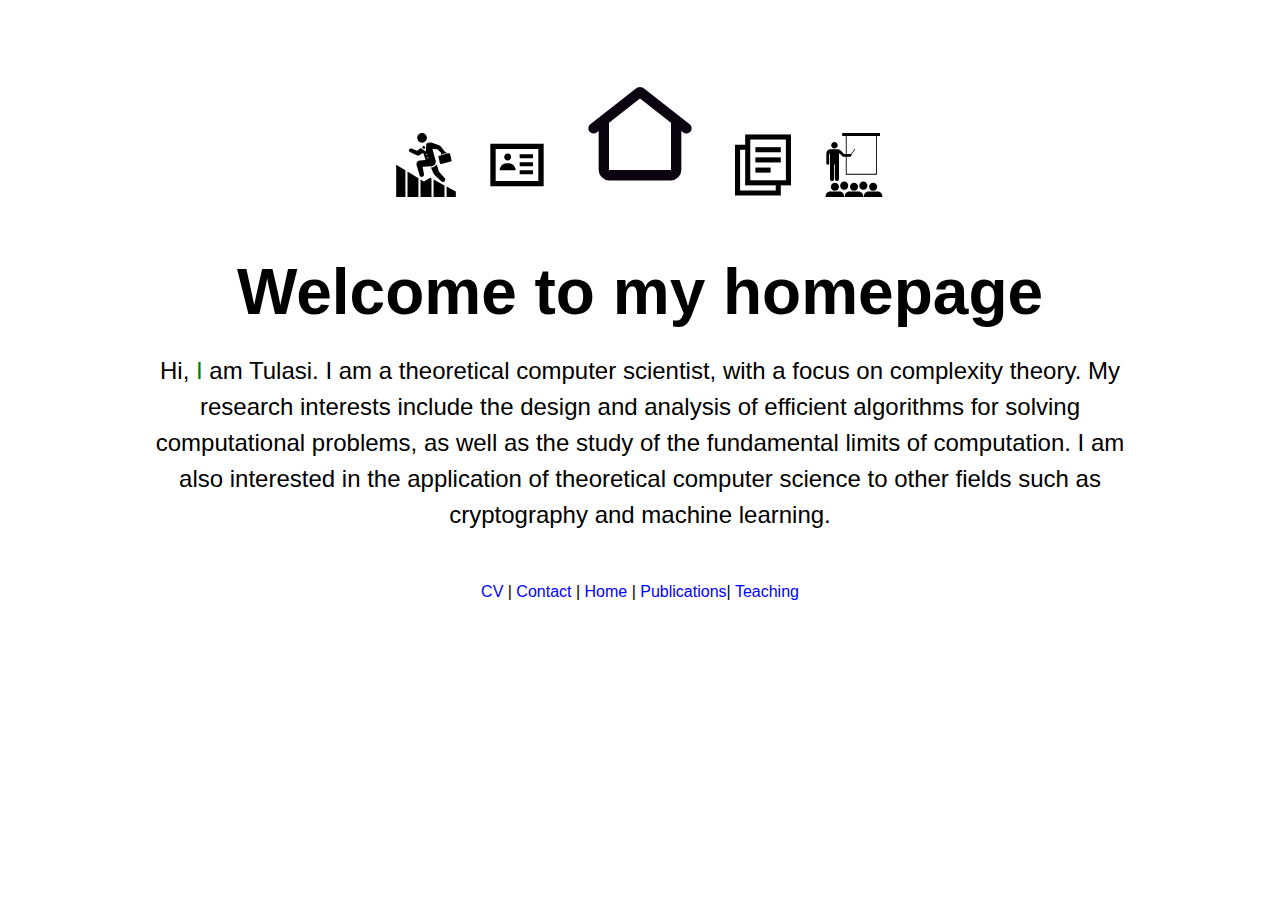
==== index.html @ cc5a71da "cv fix" ====
<!DOCTYPE html>
<html>
  <head>
    <title>Homepage - Theoretical Computer Scientist</title>
    <link href="styles.css" rel="stylesheet" type="text/css">
  </head>
  <body>
    <div class="container">
    
      <a href="https://tulasimohan.github.io/tulasi_cv.pdf">
        <img src="achievement-2-svgrepo-com.svg" class = "icon">
      </a>

      <a href="https://tulasimohan.github.io/contact">
        <img src="contact-details-svgrepo-com.svg" class = "icon">
      </a>

      <a href="https://tulasimohan.github.io/">
        <img src="home-svgrepo-com.svg" class="main_icon">
      </a>

      <a href="https://tulasimohan.github.io/publications">
        <img src="papers-lines-svgrepo-com.svg" class = "icon">
      </a>

      <a href="https://tulasimohan.github.io/teaching">
        <img src="teach-learn-tell-student-svgrepo-com.svg" class = "icon">
      </a>
      <h1> Welcome to my homepage </h1>
      <p>Hi, <span class = "tulasi-pic">I</span> am Tulasi. I am a theoretical computer scientist, with a focus on complexity theory. My research interests include the design and analysis of efficient algorithms for solving computational problems, as well as the study of the fundamental limits of computation. I am also interested in the application of theoretical computer science to other fields such as cryptography and machine learning.</p>
      <nav> 
   
        <a href="tulasi_cv.pdf"> CV </a> |
        <a href="contact.html">Contact</a> |
        <a href="index.html"> Home </a> |
        <a href="publications.html">Publications</a>|
        <a href="teaching.html">Teaching </a> 
      </nav>

      
      
    </div>  
  </body>
</html>
---- styles.css ----
body {
  font-family: Arial, sans-serif;
}
.icon {
  position: sticky;
/*  float: left;*/
  top: 1.2em;
  left: 1.2em;
  width: 4em;
  height: 4em;
  padding: .7em;
}

.main_icon {
  position: sticky;
/*  float: left;*/
  top: 1.6em;
  left: 1.6em;
  width: 7.8em;
  height: 7.8.4em;
  padding: .8em;

}
.tulasi-pic{
  color: green
}
.container {
  width: 80%;
  margin: 0 auto;
  text-align: center;
  padding: 50px 0;
}
h1 {
  font-size: 4em;
  margin-bottom: 20px;
}
p {
  font-size: 1.5em;
  line-height: 1.5;
  margin-bottom: 50px;
}
a {
  color: blue;
  text-decoration: none;
}
a:hover {
  text-decoration: underline;
}
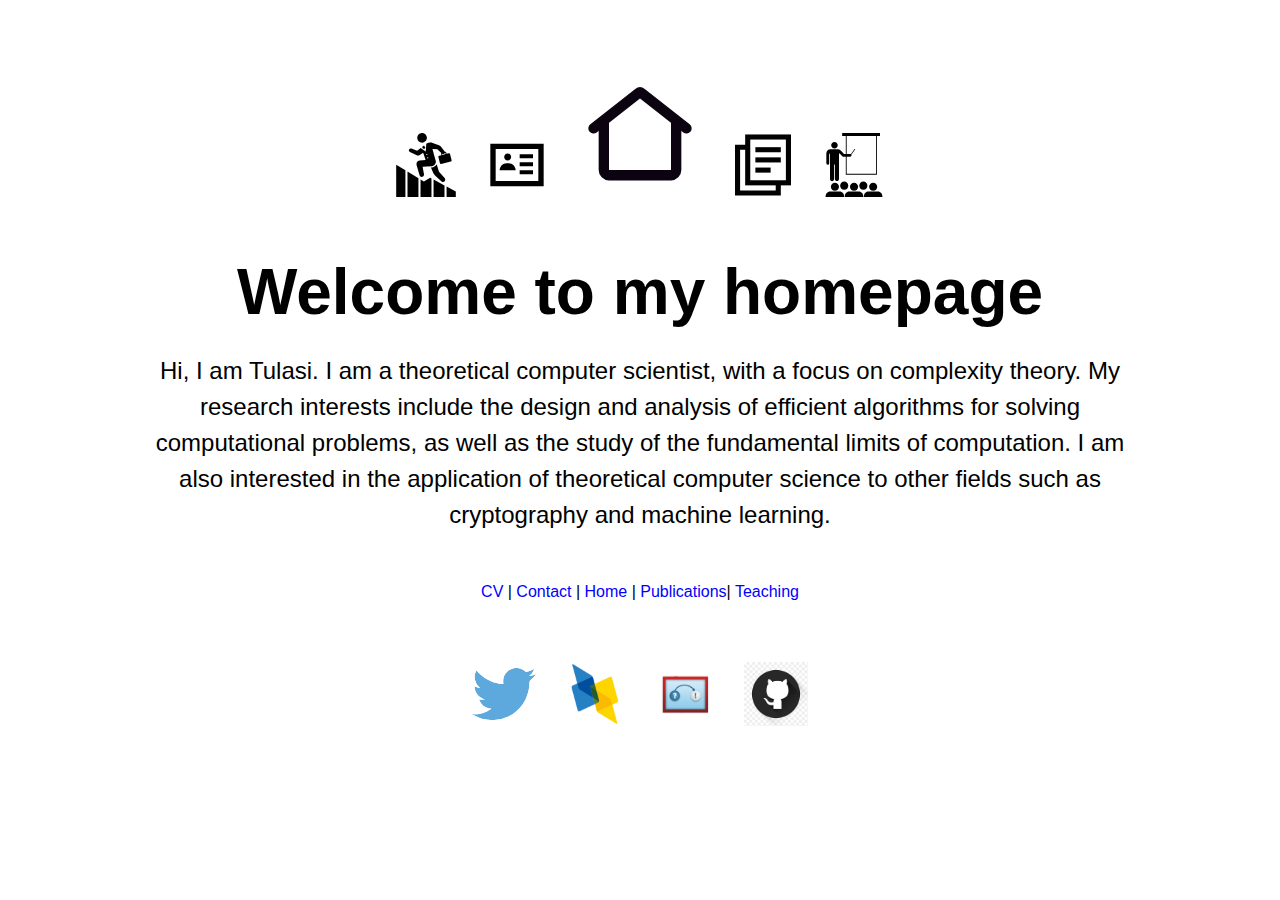
==== commit 038c1c2b: "added social media logos" ====
--- a/index.html
+++ b/index.html
@@ -27,7 +27,7 @@
         <img src="teach-learn-tell-student-svgrepo-com.svg" class = "icon">
       </a>
       <h1> Welcome to my homepage </h1>
-      <p>Hi, <span class = "tulasi-pic">I</span> am Tulasi. I am a theoretical computer scientist, with a focus on complexity theory. My research interests include the design and analysis of efficient algorithms for solving computational problems, as well as the study of the fundamental limits of computation. I am also interested in the application of theoretical computer science to other fields such as cryptography and machine learning.</p>
+      <p>Hi, I am Tulasi. I am a theoretical computer scientist, with a focus on complexity theory. My research interests include the design and analysis of efficient algorithms for solving computational problems, as well as the study of the fundamental limits of computation. I am also interested in the application of theoretical computer science to other fields such as cryptography and machine learning.</p>
       <nav> 
    
         <a href="tulasi_cv.pdf"> CV </a> |
@@ -37,7 +37,21 @@
         <a href="teaching.html">Teaching </a> 
       </nav>
 
-      
+      <div class ="container">
+        <a href="https://twitter.com/tulasimohan">
+          <img src="twitter.svg" class = "icon">
+        </a>
+        <a href="https://dblp.org/pid/231/1775.html">
+            <img src="dblp_logo.png" class = "icon">
+        </a>
+        <a href="https://cstheory.stackexchange.com/users/9155/tulasi">
+            <img src="theoryCSstackexchange.png" class = "icon">
+          </a>
+          <a href="https://github.com/tulasimohan">
+            <img src="githublogo.png" class = "icon">
+          </a>              
+    </div>
+
       
     </div>  
   </body>
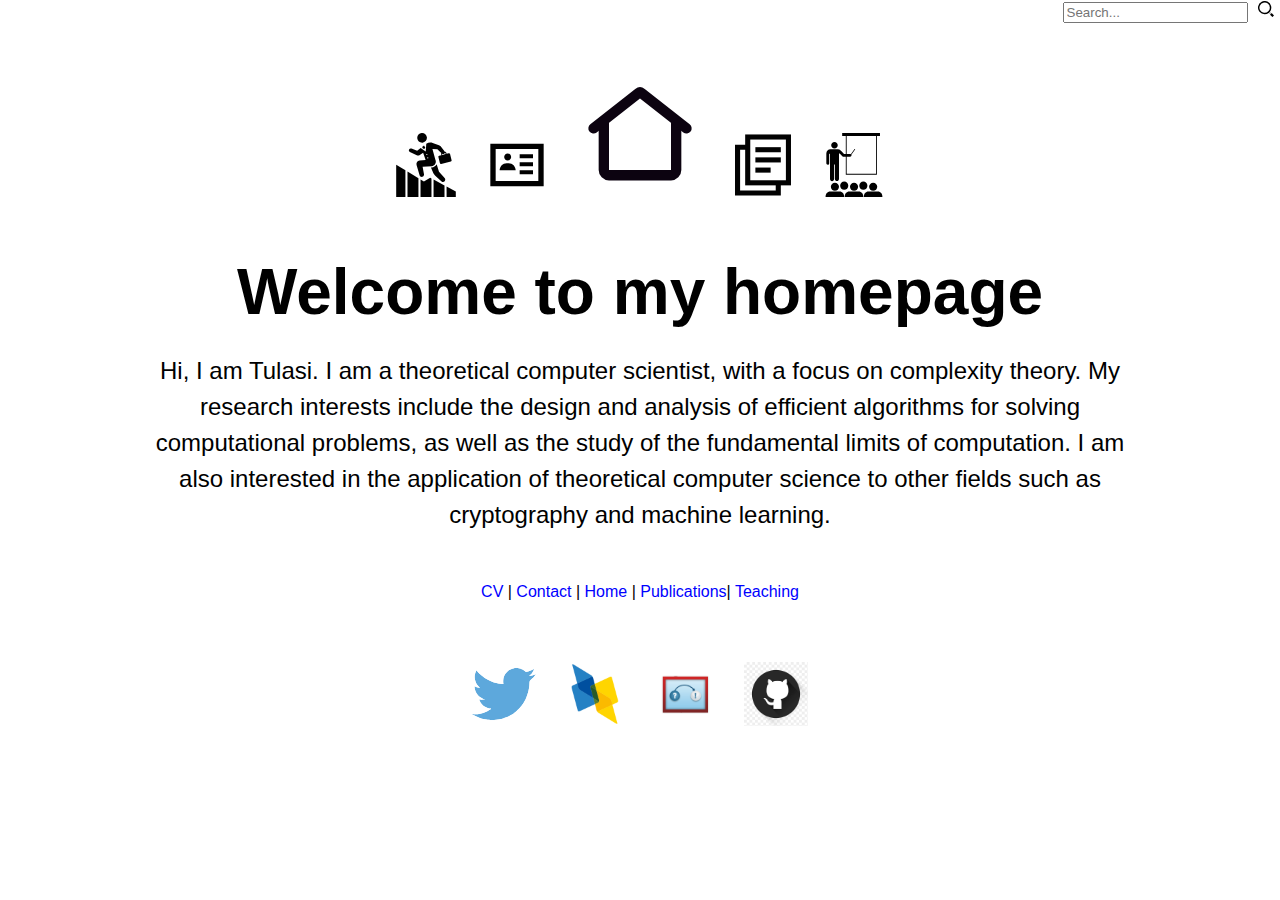
==== commit fa619841: "added search bar" ====
--- a/index.html
+++ b/index.html
@@ -5,6 +5,11 @@
     <link href="styles.css" rel="stylesheet" type="text/css">
   </head>
   <body>
+    <form>
+      <input type="search" id="search-bar" placeholder="Search...">
+      <button type="submit"> <img src="search-svgrepo-com.svg" class = "search_icon"></button>
+    </form>
+    
     <div class="container">
     
       <a href="https://tulasimohan.github.io/tulasi_cv.pdf">
--- a/styles.css
+++ b/styles.css
@@ -1,5 +1,11 @@
 body {
   font-family: Arial, sans-serif;
+}
+form {
+  position: fixed;
+  top: 0;
+  right: 0;
+  z-index: 1;
 }
 .icon {
   position: sticky;
@@ -9,6 +15,16 @@
   width: 4em;
   height: 4em;
   padding: .7em;
+}
+
+.search_icon {
+  position:sticky;
+  float: right;
+  top: 0em;
+  left: 12em;
+  width: 1.2em;
+  height: 1.2em;
+  padding: 0em;
 }
 
 .main_icon {
@@ -46,3 +62,8 @@
 a:hover {
   text-decoration: underline;
 }
+form button{
+  background-color: transparent;
+  color:white;
+  border: none; 
+}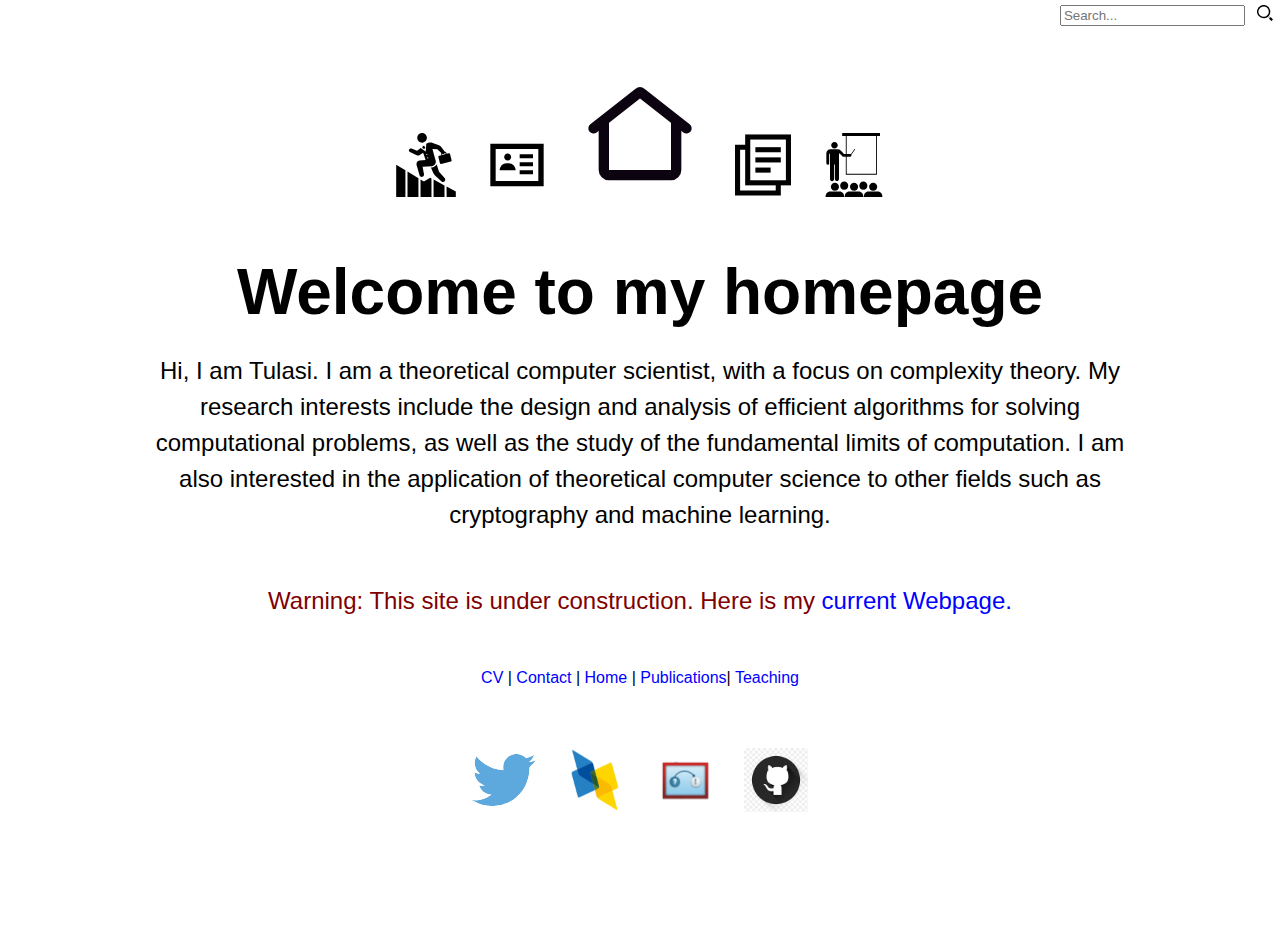
==== commit b2a361a1: "added warning" ====
--- a/index.html
+++ b/index.html
@@ -33,8 +33,8 @@
       </a>
       <h1> Welcome to my homepage </h1>
       <p>Hi, I am Tulasi. I am a theoretical computer scientist, with a focus on complexity theory. My research interests include the design and analysis of efficient algorithms for solving computational problems, as well as the study of the fundamental limits of computation. I am also interested in the application of theoretical computer science to other fields such as cryptography and machine learning.</p>
+      <p style = "color:maroon">Warning: This site is under construction. Here is my <a href= "https://sites.google.com/view/tulasimohanmolli/home"> current Webpage.</a>  </p>
       <nav> 
-   
         <a href="tulasi_cv.pdf"> CV </a> |
         <a href="contact.html">Contact</a> |
         <a href="index.html"> Home </a> |
--- a/styles.css
+++ b/styles.css
@@ -19,12 +19,12 @@
 
 .search_icon {
   position:sticky;
-  float: right;
-  top: 0em;
-  left: 12em;
+/*  float: right;*/
+  top: 3em;
+  right: 0em;
   width: 1.2em;
   height: 1.2em;
-  padding: 0em;
+  padding: .1em;
 }
 
 .main_icon {
@@ -35,7 +35,6 @@
   width: 7.8em;
   height: 7.8.4em;
   padding: .8em;
-
 }
 .tulasi-pic{
   color: green
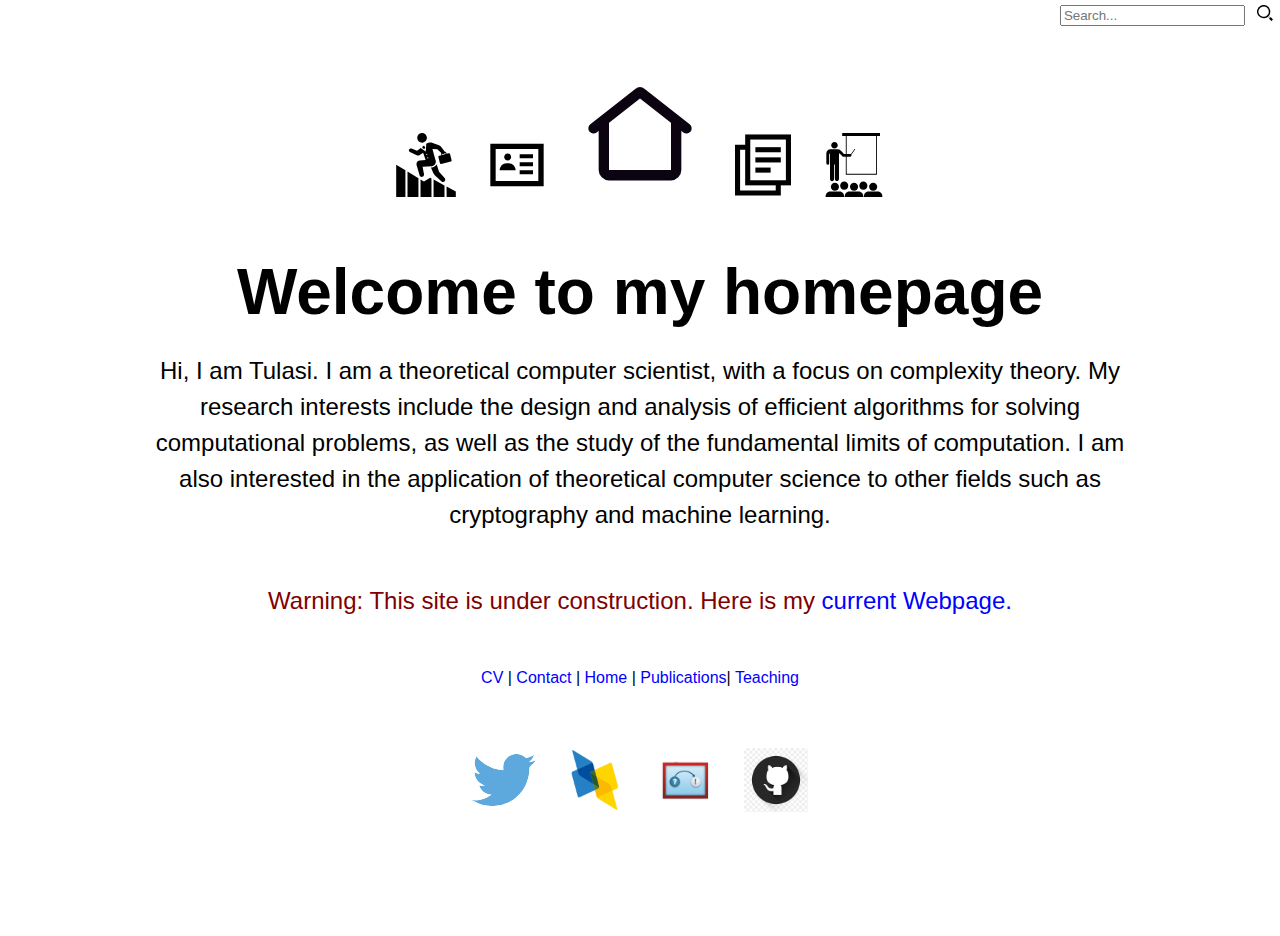
==== commit a11ac6d8: "rewrote index.html the code using JS, added a template" ====
--- a/index.html
+++ b/index.html
@@ -1,63 +1,9 @@
 <!DOCTYPE html>
 <html>
   <head>
-    <title>Homepage - Theoretical Computer Scientist</title>
+    <title>Homepage: Tulasimohan Molli</title>
     <link href="styles.css" rel="stylesheet" type="text/css">
   </head>
-  <body>
-    <form>
-      <input type="search" id="search-bar" placeholder="Search...">
-      <button type="submit"> <img src="search-svgrepo-com.svg" class = "search_icon"></button>
-    </form>
-    
-    <div class="container">
-    
-      <a href="https://tulasimohan.github.io/tulasi_cv.pdf">
-        <img src="achievement-2-svgrepo-com.svg" class = "icon">
-      </a>
-
-      <a href="https://tulasimohan.github.io/contact">
-        <img src="contact-details-svgrepo-com.svg" class = "icon">
-      </a>
-
-      <a href="https://tulasimohan.github.io/">
-        <img src="home-svgrepo-com.svg" class="main_icon">
-      </a>
-
-      <a href="https://tulasimohan.github.io/publications">
-        <img src="papers-lines-svgrepo-com.svg" class = "icon">
-      </a>
-
-      <a href="https://tulasimohan.github.io/teaching">
-        <img src="teach-learn-tell-student-svgrepo-com.svg" class = "icon">
-      </a>
-      <h1> Welcome to my homepage </h1>
-      <p>Hi, I am Tulasi. I am a theoretical computer scientist, with a focus on complexity theory. My research interests include the design and analysis of efficient algorithms for solving computational problems, as well as the study of the fundamental limits of computation. I am also interested in the application of theoretical computer science to other fields such as cryptography and machine learning.</p>
-      <p style = "color:maroon">Warning: This site is under construction. Here is my <a href= "https://sites.google.com/view/tulasimohanmolli/home"> current Webpage.</a>  </p>
-      <nav> 
-        <a href="tulasi_cv.pdf"> CV </a> |
-        <a href="contact.html">Contact</a> |
-        <a href="index.html"> Home </a> |
-        <a href="publications.html">Publications</a>|
-        <a href="teaching.html">Teaching </a> 
-      </nav>
-
-      <div class ="container">
-        <a href="https://twitter.com/tulasimohan">
-          <img src="twitter.svg" class = "icon">
-        </a>
-        <a href="https://dblp.org/pid/231/1775.html">
-            <img src="dblp_logo.png" class = "icon">
-        </a>
-        <a href="https://cstheory.stackexchange.com/users/9155/tulasi">
-            <img src="theoryCSstackexchange.png" class = "icon">
-          </a>
-          <a href="https://github.com/tulasimohan">
-            <img src="githublogo.png" class = "icon">
-          </a>              
-    </div>
-
-      
-    </div>  
-  </body>
+  <body id="root"></body>
+  <script src="page_template.js"></script>
 </html>
--- a/styles.css
+++ b/styles.css
@@ -8,7 +8,7 @@
   z-index: 1;
 }
 .icon {
-  position: sticky;
+  position: block;
 /*  float: left;*/
   top: 1.2em;
   left: 1.2em;
@@ -28,7 +28,7 @@
 }
 
 .main_icon {
-  position: sticky;
+  position: block;
 /*  float: left;*/
   top: 1.6em;
   left: 1.6em;
@@ -36,9 +36,10 @@
   height: 7.8.4em;
   padding: .8em;
 }
-.tulasi-pic{
-  color: green
+.left {
+  text-align: left;
 }
+
 .container {
   width: 80%;
   margin: 0 auto;
@@ -65,4 +66,5 @@
   background-color: transparent;
   color:white;
   border: none; 
-}+}
+
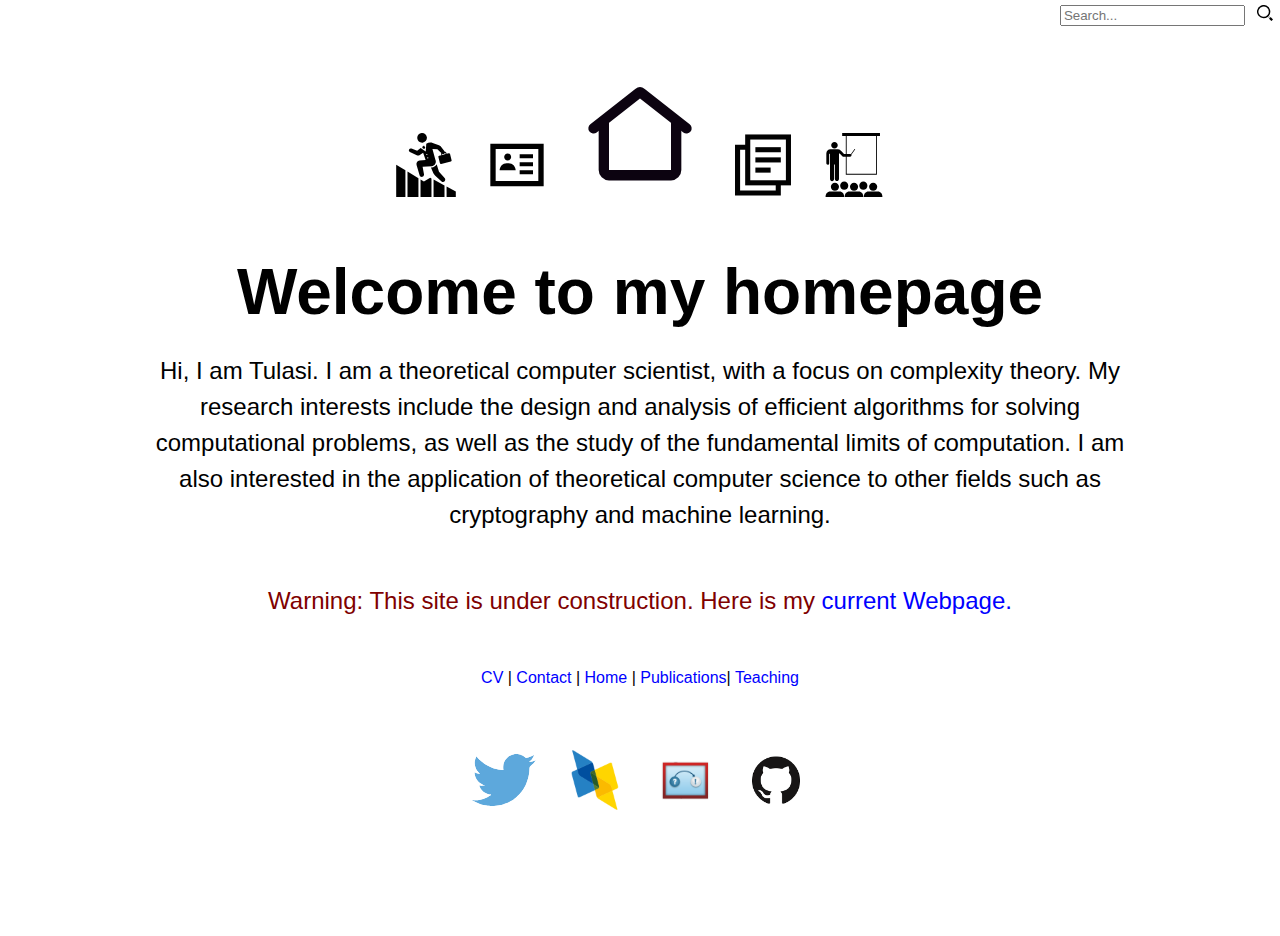
==== commit a3436c94: "refactor code with JS" ====
--- a/index.html
+++ b/index.html
@@ -1,9 +1,16 @@
 <!DOCTYPE html>
 <html>
   <head>
-    <title>Homepage: Tulasimohan Molli</title>
+    <title id = "page_name">Homepage: Tulasimohan Molli</title>
     <link href="styles.css" rel="stylesheet" type="text/css">
   </head>
   <body id="root"></body>
+  <textarea id="content">
+    <h1> Welcome to my homepage </h1>
+    <p>Hi, I am Tulasi. I am a theoretical computer scientist, with a focus on complexity theory. My research interests include the design and analysis of efficient algorithms for solving computational problems, as well as the study of the fundamental limits of computation. I am also interested in the application of theoretical computer science to other fields such as cryptography and machine learning.</p>
+    <p style = "color:maroon">Warning: This site is under construction. Here is my <a href= "https://sites.google.com/view/tulasimohanmolli/home"> current Webpage.</a>  </p>
+  </textarea>
+
   <script src="page_template.js"></script>
 </html>
+
